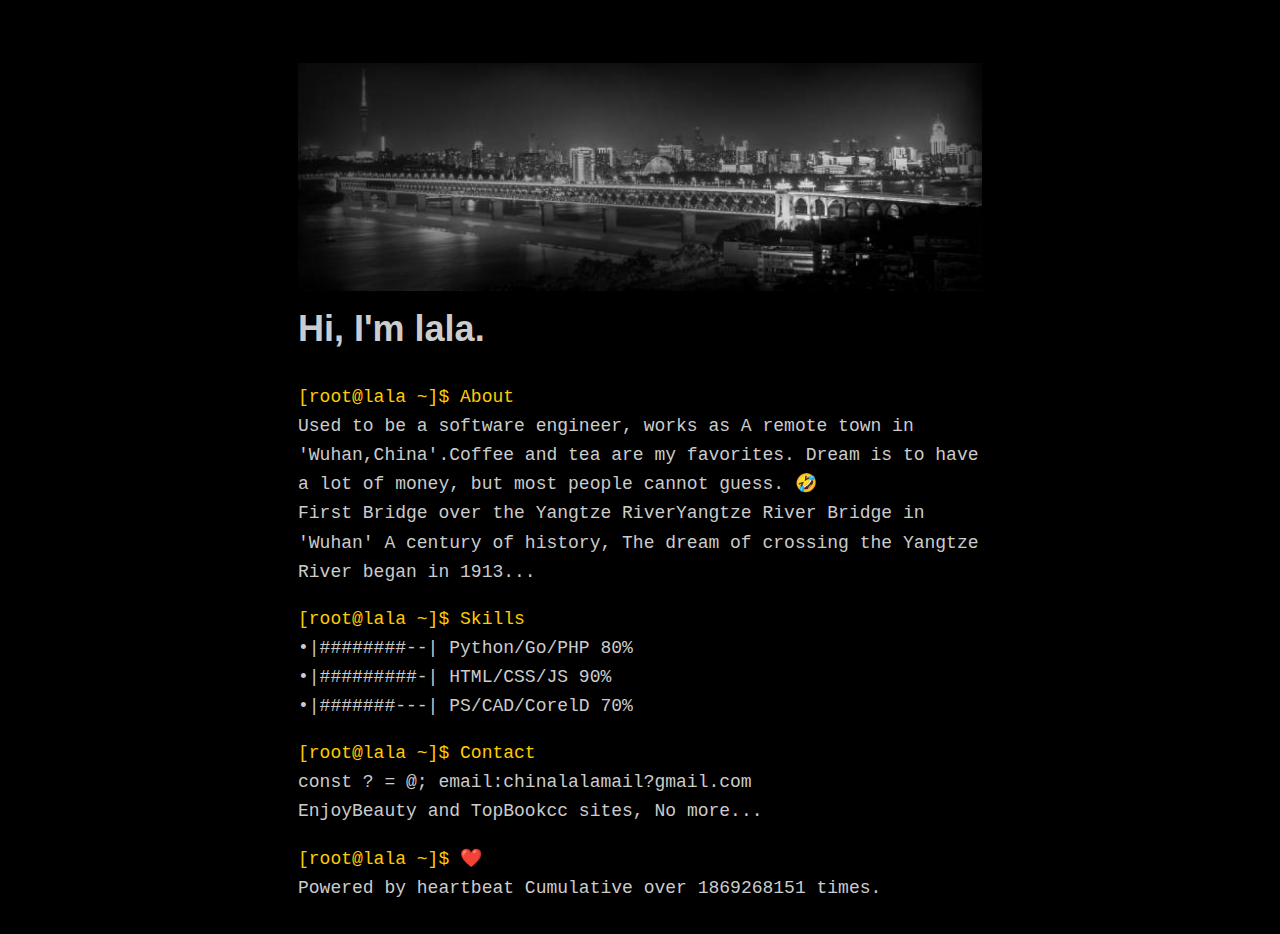
==== index.html @ 7b85c572 "2021-06-13 15:39:26.12 By lala" ====
<!doctype html>
<html class="no-js" lang="zh">

<head>
    <meta charset="utf-8">
    <title>我是辣辣</title>
    <meta name="description" content="曾经是一名软件工程师，爱好咖啡和茶，坐标武汉。">
    <meta name="viewport" content="width=device-width, initial-scale=1">
    <meta name="theme-color" content="black">
    <link rel="apple-touch-icon" sizes="180x180" href="images/apple-touch-icon.png">
    <link rel="icon" type="image/png" sizes="32x32" href="images/favicon-32x32.png">
    <link rel="icon" type="image/png" sizes="16x16" href="images/favicon-16x16.png">
    <link rel="manifest" href="site.webmanifest">
    <style>
    html {
        font-size: 62.5%;
        font-family: -apple-system, BlinkMacSystemFont, "Segoe UI", Roboto, "Helvetica Neue", Arial, "Noto Sans", sans-serif;
    }

    body {
        font-size: 1.8rem;
        line-height: 1.618;
        max-width: 38em;
        margin: auto;
        color: #ccc;
        background-color: #000;
        padding: 13px;
    }

    @media (max-width: 684px) {
        body {
            font-size: 1.53rem;
        }
    }

    @media (max-width: 382px) {
        body {
            font-size: 1.35rem;
        }
    }

    h1 {
        line-height: 1.618;
        font-weight: 700;
        margin: 0 0 2.5rem 0;
    }

    hr {
        border-color: #ccc;
    }

    a {
        text-decoration: none;
        color: #ccc;
    }

    a:hover {
        color: #ccc;
        border-bottom: 2px solid #fc0;
    }

    a:visited {
        color: #ccc;
    }

    .imglogo {
        height: auto;
        max-width: 100%;
        margin-top: 5rem;
        -webkit-filter: blur(5px);
        filter: blur(5px);
        transition: all 0.7s;
    }

    .complete {
        -webkit-filter: blur(0);
        filter: blur(0);
    }

    .codefont {
        font-family: monaco, "Consolas", "Lucida Console", monospace;
    }

    .cmdline {
        color: #fc0;
    }

    .cursor {
        animation: cursor 1s infinite;
    }

    @keyframes cursor {
        0% {
            opacity: 0;
        }

        50% {
            opacity: 1;
        }

        100% {
            opacity: 0;
        }
    }
    </style>
</head>

<body>
    <section id="main">
        <header>
            <img class="imglogo" src="images/The-first-bridge-s.jpg" alt="logo - lalayes.com" />
            <h1>Hi, I'm lala.</h1>
        </header>
        <div class="codefont">
            <p><span class="cmdline">[root@lala ~]$ About</span><br />Used to be a software engineer, works as A remote town in 'Wuhan,China'.Coffee and tea are my favorites. Dream is to have a lot of money, but most people cannot guess. 🤣<br />First Bridge over the Yangtze RiverYangtze River Bridge in 'Wuhan' A century of history, The dream of crossing the Yangtze River began in 1913...</p>
            <p><span class="cmdline">[root@lala ~]$ Skills</span><br />&bull;|########--| Python/Go/PHP 80%<br />&bull;|#########-| HTML/CSS/JS 90%<br />&bull;|#######---| PS/CAD/CorelD 70%</p>
            <p><span class="cmdline">[root@lala ~]$ Contact</span><br />const ? = @; email:chinalalamail?gmail.com<br /><a href="https://pinmei123.com/" target="external" rel="nofollow noopener noreferrer">EnjoyBeauty</a> and <a href="https://bookcc.top/" target="external" rel="nofollow noopener noreferrer">TopBookcc</a> sites, No more...</p>
            <p><span class="cmdline">[root@lala ~]$ </span><span class="cursor">❤️</span><br />Powered by heartbeat Cumulative over <script>
                document.write(Math.round((new Date().getTime() - new Date('1981/01/01 00:00:00').getTime()) / 1000 * 1.3));
                </script> times.</p>
        </div>
        <footer id="footer">
        </footer>
    </section>
    <script>
    var ele = document.querySelector('.imglogo');
    var imgUrl = 'images/The-first-bridge-b.jpg';
    var imgObject = new Image();
    imgObject.src = imgUrl;
    imgObject.onload = function() {
        ele.src = imgUrl;
        ele.setAttribute('class', 'imglogo complete');
    }
    </script>
</body>

</html>
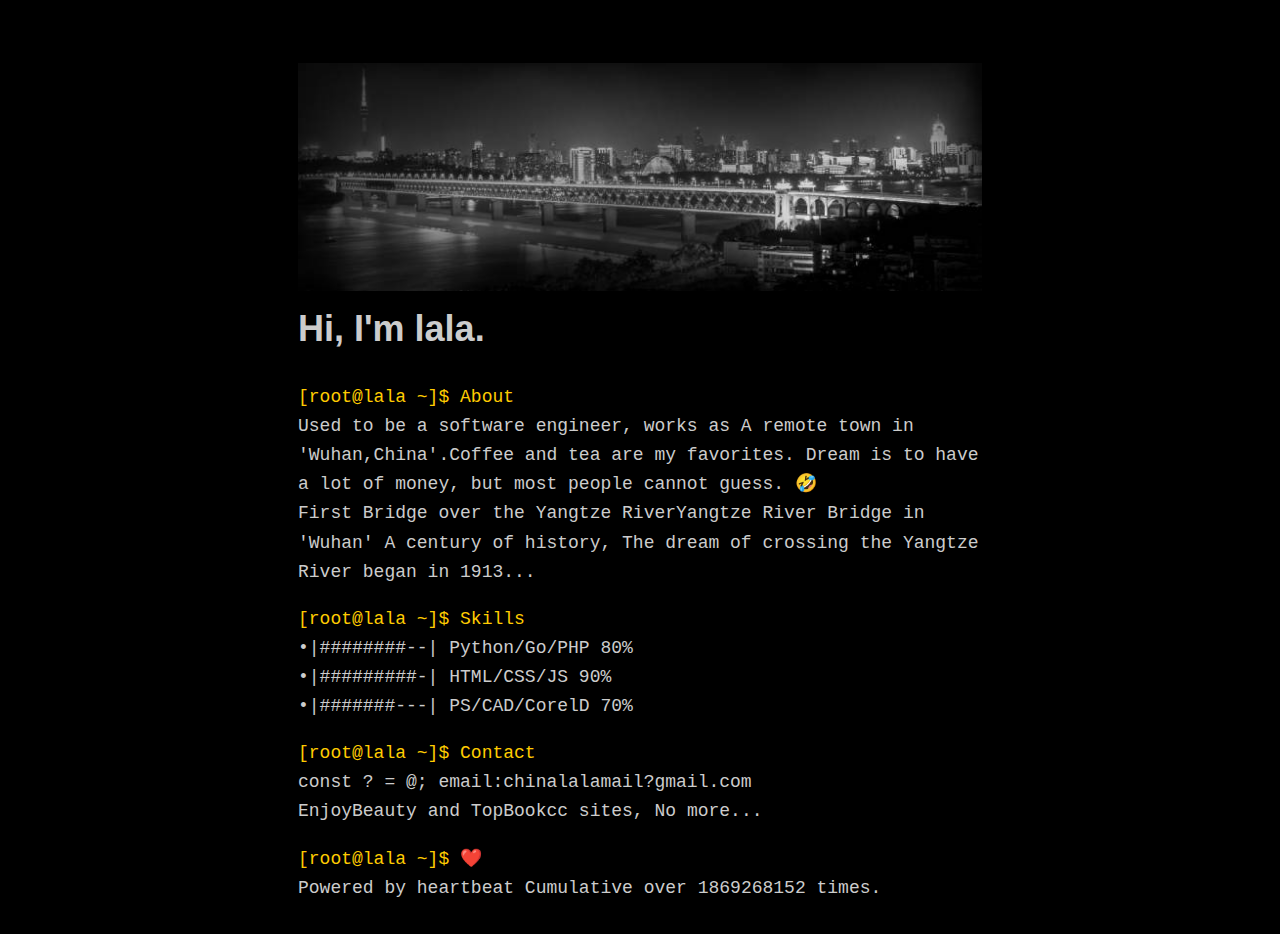
==== commit d092ec2e: "2021-06-13 15:42:41.56 By lala" ====
--- a/index.html
+++ b/index.html
@@ -108,7 +108,7 @@
 <body>
     <section id="main">
         <header>
-            <img class="imglogo" src="images/The-first-bridge-s.jpg" alt="logo - lalayes.com" />
+            <img class="imglogo" src="[data-uri]" alt="logo - lalayes.com" />
             <h1>Hi, I'm lala.</h1>
         </header>
         <div class="codefont">
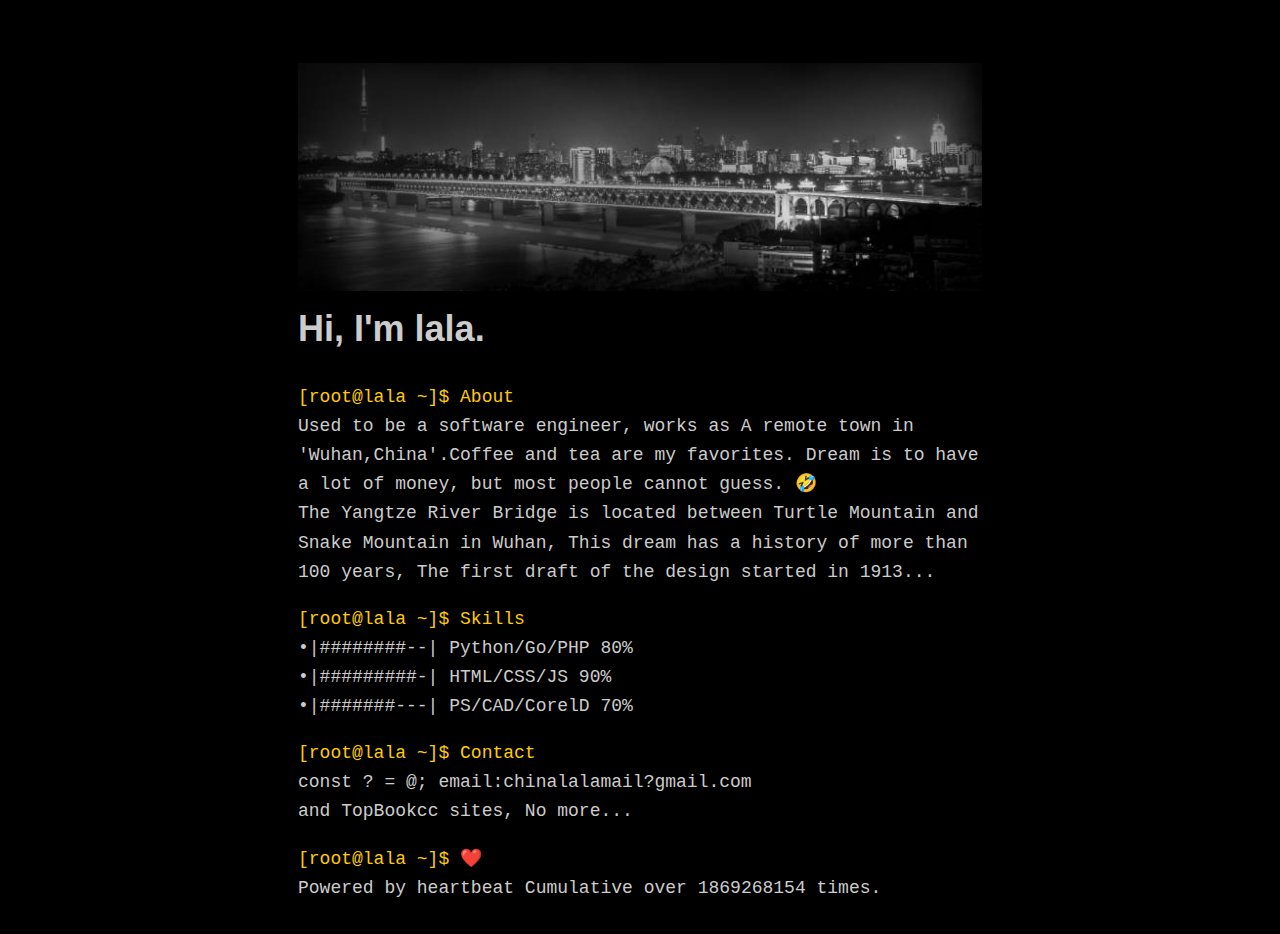
==== commit d9dd2dcf: "2023-12-25 17:23:32.73 By lala" ====
--- a/index.html
+++ b/index.html
@@ -112,9 +112,9 @@
             <h1>Hi, I'm lala.</h1>
         </header>
         <div class="codefont">
-            <p><span class="cmdline">[root@lala ~]$ About</span><br />Used to be a software engineer, works as A remote town in 'Wuhan,China'.Coffee and tea are my favorites. Dream is to have a lot of money, but most people cannot guess. 🤣<br />First Bridge over the Yangtze RiverYangtze River Bridge in 'Wuhan' A century of history, The dream of crossing the Yangtze River began in 1913...</p>
+            <p><span class="cmdline">[root@lala ~]$ About</span><br />Used to be a software engineer, works as A remote town in 'Wuhan,China'.Coffee and tea are my favorites. Dream is to have a lot of money, but most people cannot guess. 🤣<br />The Yangtze River Bridge is located between Turtle Mountain and Snake Mountain in Wuhan, This dream has a history of more than 100 years, The first draft of the design started in 1913...</p>
             <p><span class="cmdline">[root@lala ~]$ Skills</span><br />&bull;|########--| Python/Go/PHP 80%<br />&bull;|#########-| HTML/CSS/JS 90%<br />&bull;|#######---| PS/CAD/CorelD 70%</p>
-            <p><span class="cmdline">[root@lala ~]$ Contact</span><br />const ? = @; email:chinalalamail?gmail.com<br /><a href="https://pinmei123.com/" target="external" rel="nofollow noopener noreferrer">EnjoyBeauty</a> and <a href="https://bookcc.top/" target="external" rel="nofollow noopener noreferrer">TopBookcc</a> sites, No more...</p>
+            <p><span class="cmdline">[root@lala ~]$ Contact</span><br />const ? = @; email:chinalalamail?gmail.com<br />and <a href="https://bookcc.top/" target="external" rel="nofollow noopener noreferrer">TopBookcc</a> sites, No more...</p>
             <p><span class="cmdline">[root@lala ~]$ </span><span class="cursor">❤️</span><br />Powered by heartbeat Cumulative over <script>
                 document.write(Math.round((new Date().getTime() - new Date('1981/01/01 00:00:00').getTime()) / 1000 * 1.3));
                 </script> times.</p>
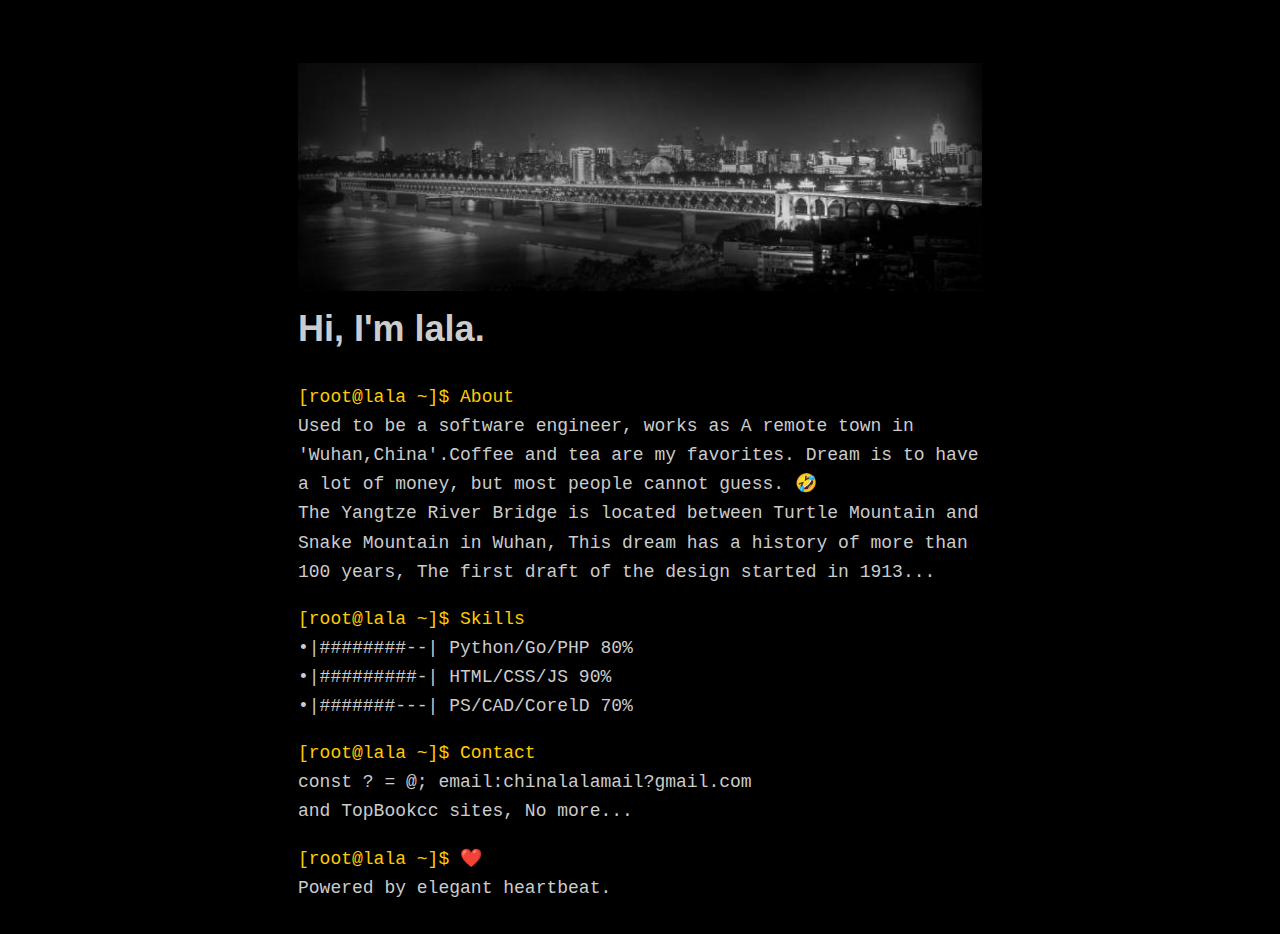
==== commit 62464d0f: "2024-01-08 11:34:36.90 By lala" ====
--- a/index.html
+++ b/index.html
@@ -115,9 +115,7 @@
             <p><span class="cmdline">[root@lala ~]$ About</span><br />Used to be a software engineer, works as A remote town in 'Wuhan,China'.Coffee and tea are my favorites. Dream is to have a lot of money, but most people cannot guess. 🤣<br />The Yangtze River Bridge is located between Turtle Mountain and Snake Mountain in Wuhan, This dream has a history of more than 100 years, The first draft of the design started in 1913...</p>
             <p><span class="cmdline">[root@lala ~]$ Skills</span><br />&bull;|########--| Python/Go/PHP 80%<br />&bull;|#########-| HTML/CSS/JS 90%<br />&bull;|#######---| PS/CAD/CorelD 70%</p>
             <p><span class="cmdline">[root@lala ~]$ Contact</span><br />const ? = @; email:chinalalamail?gmail.com<br />and <a href="https://bookcc.top/" target="external" rel="nofollow noopener noreferrer">TopBookcc</a> sites, No more...</p>
-            <p><span class="cmdline">[root@lala ~]$ </span><span class="cursor">❤️</span><br />Powered by heartbeat Cumulative over <script>
-                document.write(Math.round((new Date().getTime() - new Date('1981/01/01 00:00:00').getTime()) / 1000 * 1.3));
-                </script> times.</p>
+            <p><span class="cmdline">[root@lala ~]$ </span><span class="cursor">❤️</span><br />Powered by elegant heartbeat.</p>
         </div>
         <footer id="footer">
         </footer>
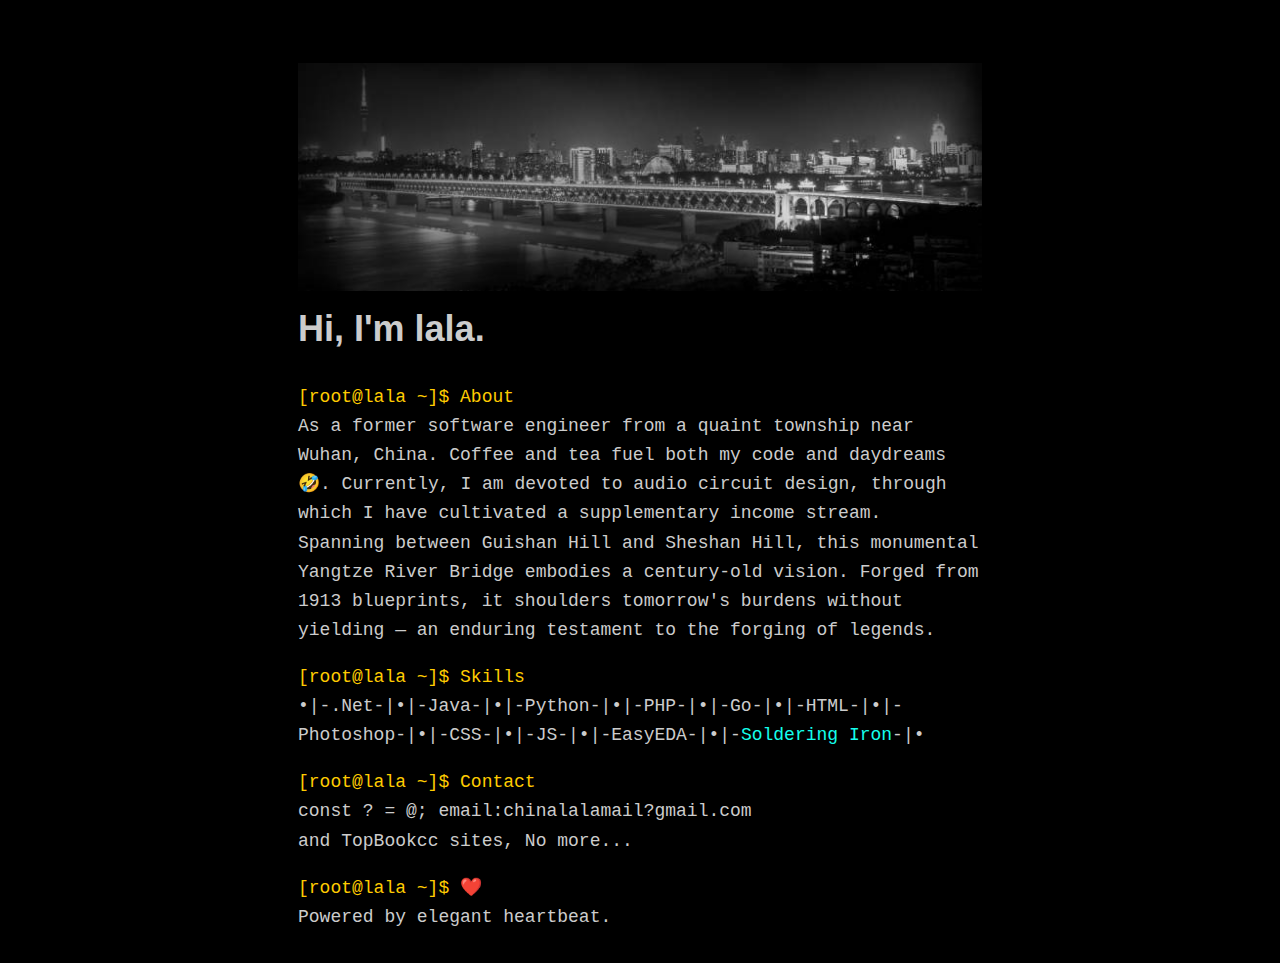
==== commit d4a624a3: "2025-03-13  8:18:48.83 By lala" ====
--- a/index.html
+++ b/index.html
@@ -85,6 +85,10 @@
         color: #fc0;
     }
 
+    .hlight {
+        color: #14ffec;
+    }
+
     .cursor {
         animation: cursor 1s infinite;
     }
@@ -112,8 +116,8 @@
             <h1>Hi, I'm lala.</h1>
         </header>
         <div class="codefont">
-            <p><span class="cmdline">[root@lala ~]$ About</span><br />Used to be a software engineer, works as A remote town in 'Wuhan,China'.Coffee and tea are my favorites. Dream is to have a lot of money, but most people cannot guess. 🤣<br />The Yangtze River Bridge is located between Turtle Mountain and Snake Mountain in Wuhan, This dream has a history of more than 100 years, The first draft of the design started in 1913...</p>
-            <p><span class="cmdline">[root@lala ~]$ Skills</span><br />&bull;|########--| Python/Go/PHP 80%<br />&bull;|#########-| HTML/CSS/JS 90%<br />&bull;|#######---| PS/CAD/CorelD 70%</p>
+            <p><span class="cmdline">[root@lala ~]$ About</span><br />As a former software engineer from a quaint township near Wuhan, China. Coffee and tea fuel both my code and daydreams 🤣. Currently, I am devoted to audio circuit design, through which I have cultivated a supplementary income stream.<br />Spanning between Guishan Hill and Sheshan Hill, this monumental Yangtze River Bridge embodies a century-old vision. Forged from 1913 blueprints, it shoulders tomorrow's burdens without yielding — an enduring testament to the forging of legends.</p>
+            <p><span class="cmdline">[root@lala ~]$ Skills</span><br />&bull;|-.Net-|&bull;|-Java-|&bull;|-Python-|&bull;|-PHP-|&bull;|-Go-|&bull;|-HTML-|&bull;|-Photoshop-|&bull;|-CSS-|&bull;|-JS-|&bull;|-EasyEDA-|&bull;|-<span class="hlight">Soldering Iron</span>-|&bull;</p>
             <p><span class="cmdline">[root@lala ~]$ Contact</span><br />const ? = @; email:chinalalamail?gmail.com<br />and <a href="https://bookcc.top/" target="external" rel="nofollow noopener noreferrer">TopBookcc</a> sites, No more...</p>
             <p><span class="cmdline">[root@lala ~]$ </span><span class="cursor">❤️</span><br />Powered by elegant heartbeat.</p>
         </div>
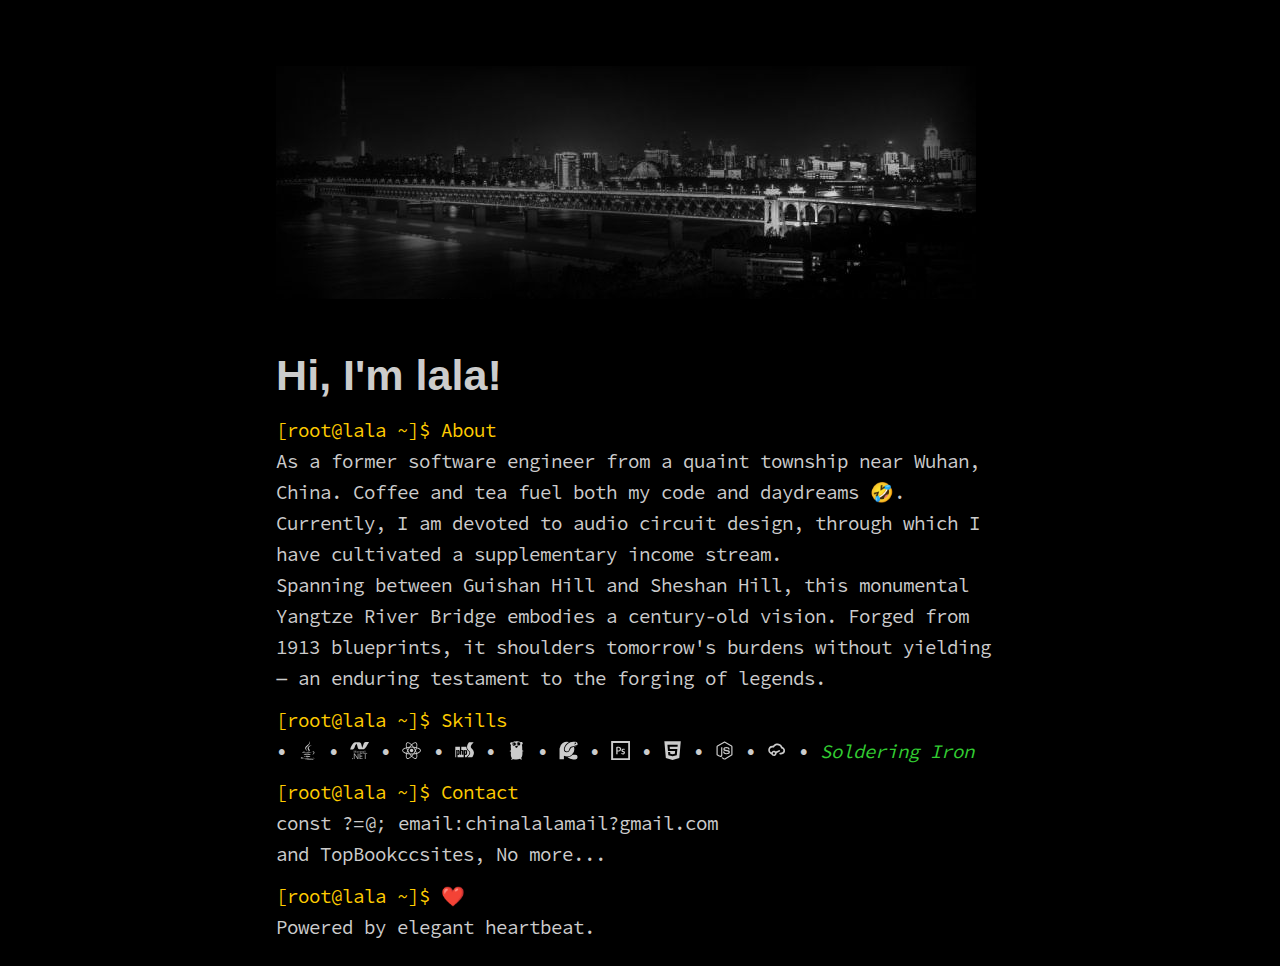
==== commit 7f7f217c: "2025-03-24 12:33:26.96 By lala" ====
--- a/index.html
+++ b/index.html
@@ -1,139 +1,89 @@
 <!doctype html>
-<html class="no-js" lang="zh">
-
+<html class="no-js" lang="en">
 <head>
     <meta charset="utf-8">
-    <title>我是辣辣</title>
-    <meta name="description" content="曾经是一名软件工程师，爱好咖啡和茶，坐标武汉。">
     <meta name="viewport" content="width=device-width, initial-scale=1">
     <meta name="theme-color" content="black">
+    <meta name="description" content="曾经是一名软件工程师，爱好咖啡和茶，坐标武汉。">
+    <title>我是辣辣</title>
     <link rel="apple-touch-icon" sizes="180x180" href="images/apple-touch-icon.png">
     <link rel="icon" type="image/png" sizes="32x32" href="images/favicon-32x32.png">
     <link rel="icon" type="image/png" sizes="16x16" href="images/favicon-16x16.png">
     <link rel="manifest" href="site.webmanifest">
-    <style>
-    html {
-        font-size: 62.5%;
-        font-family: -apple-system, BlinkMacSystemFont, "Segoe UI", Roboto, "Helvetica Neue", Arial, "Noto Sans", sans-serif;
-    }
-
-    body {
-        font-size: 1.8rem;
-        line-height: 1.618;
-        max-width: 38em;
-        margin: auto;
-        color: #ccc;
-        background-color: #000;
-        padding: 13px;
-    }
-
-    @media (max-width: 684px) {
-        body {
-            font-size: 1.53rem;
+    <link rel="stylesheet" href="css/main.css">
+</head>
+<body>
+    <main id="main"><img class="imglogo"
+            src="[data-uri]"
+            alt="logo - lalayes.com" />
+        <h1>Hi, I'm lala!</h1>
+        <section class="codefont"><mark>[root@lala ~]$ About</mark>
+            <p>As a former software engineer from a quaint township near Wuhan, China. Coffee and tea fuel both my code and daydreams 🤣. Currently, I am devoted to audio circuit design, through which I have cultivated a supplementary income stream.<br />Spanning between Guishan Hill and Sheshan
+                Hill, this monumental Yangtze River Bridge embodies a century-old vision. Forged from 1913 blueprints, it shoulders tomorrow's burdens without yielding — an enduring testament to the forging of legends.</p>
+        </section>
+        <section class="codefont"><mark>[root@lala ~]$ Skills</mark>
+            <p>&bull; <i class="svg-icon svg-baseline"><svg viewBox="0 0 128 128">
+                        <path
+                            d="M47.617 98.12c-19.192 5.362 11.677 16.439 36.115 5.969-4.003-1.556-6.874-3.351-6.874-3.351-10.897 2.06-15.952 2.222-25.844 1.092-8.164-.935-3.397-3.71-3.397-3.71zM80.806 87.66c-14.444 2.779-22.787 2.69-33.354 1.6-8.171-.845-2.822-4.805-2.822-4.805-21.137 7.016 11.767 14.977 41.309 6.336-3.14-1.106-5.133-3.131-5.133-3.131zM92.125 27.085c.001 0-42.731 10.669-22.323 34.187 6.024 6.935-1.58 13.17-1.58 13.17s15.289-7.891 8.269-17.777c-6.559-9.215-11.587-13.793 15.634-29.58zM102.123 108.229s3.529 2.91-3.888 5.159c-14.102 4.272-58.706 5.56-71.095.171-4.45-1.938 3.899-4.625 6.526-5.192 2.739-.593 4.303-.485 4.303-.485-4.952-3.487-32.013 6.85-13.742 9.815 49.821 8.076 90.817-3.637 77.896-9.468zM85 77.896c2.395-1.634 5.703-3.053 5.703-3.053s-9.424 1.685-18.813 2.474c-11.494.964-23.823 1.154-30.012.326-14.652-1.959 8.033-7.348 8.033-7.348s-8.812-.596-19.644 4.644c-12.812 6.195 31.691 9.019 54.733 2.957zM90.609 93.041c-.108.29-.468.616-.468.616 31.273-8.221 19.775-28.979 4.822-23.725-1.312.464-2 1.543-2 1.543s.829-.334 2.678-.72c7.559-1.575 18.389 10.119-5.032 22.286zM64.181 70.069c-4.614-10.429-20.26-19.553.007-35.559 25.271-19.947 12.304-32.923 12.304-32.923 5.23 20.608-18.451 26.833-26.999 39.667-5.821 8.745 2.857 18.142 14.688 28.815zM91.455 121.817c-19.187 3.612-42.854 3.191-56.887.874 0 0 2.874 2.38 17.646 3.331 22.476 1.437 57-.8 57.816-11.436.001 0-1.57 4.032-18.575 7.231z" />
+                    </svg></i> &bull; <i class="svg-icon svg-baseline"><svg viewBox="0 0 128 128">
+                        <path
+                            d="M40.335 78.188H38.65v-9.65c0-.762.05-1.69.14-2.785h-.038c-.158.64-.303 1.104-.43 1.391L33.42 78.188h-.821l-4.911-10.964c-.138-.306-.283-.799-.43-1.471h-.036c.052.576.081 1.509.081 2.804v9.631h-1.626V63.817h2.225l4.409 10.021c.332.754.547 1.328.651 1.72h.069a32.45 32.45 0 0 1 .688-1.762l4.505-9.979h2.11v14.371h.001zm5.188 0h-1.639V67.925h1.639v10.263zm.283-13.942c0 .303-.106.555-.317.763a1.04 1.04 0 0 1-.764.312 1.06 1.06 0 0 1-.757-.301 1.025 1.025 0 0 1-.313-.774c0-.296.104-.549.313-.754s.464-.305.757-.305c.3 0 .557.099.764.305.211.205.317.458.317.754M55.764 77.713c-.786.483-1.726.722-2.812.722-1.472 0-2.655-.488-3.561-1.464-.879-.947-1.321-2.169-1.321-3.667 0-1.681.48-3.042 1.45-4.077.964-1.036 2.261-1.553 3.892-1.553.892 0 1.683.174 2.375.521v1.687c-.766-.538-1.576-.805-2.445-.805-1.045 0-1.896.365-2.555 1.093-.687.745-1.034 1.742-1.034 2.985 0 1.194.317 2.14.948 2.837.633.694 1.476 1.042 2.538 1.042.897 0 1.738-.295 2.524-.882v1.561h.001zm7.84-8.123c-.289-.223-.706-.331-1.255-.331-.668 0-1.229.298-1.683.901-.516.673-.771 1.604-.771 2.795v5.232h-1.644V67.925h1.644v2.116h.039c.241-.749.614-1.325 1.112-1.733a2.456 2.456 0 0 1 1.572-.561c.438 0 .762.047.984.14l.002 1.703zm9.154 3.485c0-1.313-.296-2.317-.89-3.006-.575-.662-1.38-.992-2.416-.992-1.021 0-1.841.334-2.453 1.003-.647.715-.971 1.725-.971 3.035 0 1.228.308 2.192.93 2.879.618.692 1.45 1.039 2.494 1.039 1.08 0 1.907-.352 2.474-1.051.555-.684.832-1.652.832-2.907m1.685-.057c0 1.635-.462 2.949-1.382 3.934-.924.989-2.167 1.483-3.73 1.483-1.54 0-2.767-.494-3.665-1.483-.881-.953-1.323-2.211-1.323-3.776 0-1.786.5-3.162 1.503-4.139.929-.906 2.17-1.363 3.726-1.363 1.53 0 2.726.477 3.587 1.422.853.95 1.284 2.258 1.284 3.922m8.146 2.424c0 .84-.313 1.536-.942 2.091-.687.601-1.63.901-2.816.901-.971 0-1.822-.203-2.545-.618V76.05c.804.654 1.692.983 2.667.983 1.301 0 1.952-.479 1.952-1.434a1.27 1.27 0 0 0-.431-.991c-.289-.262-.851-.576-1.685-.943-.859-.376-1.472-.762-1.833-1.163-.434-.476-.652-1.093-.652-1.854 0-.852.341-1.561 1.014-2.125.675-.567 1.542-.85 2.606-.85.815 0 1.546.159 2.194.481v1.654c-.677-.488-1.451-.732-2.329-.732-.544 0-.981.136-1.307.399-.329.27-.494.614-.494 1.034 0 .455.138.808.412 1.061.244.233.761.519 1.541.852.876.367 1.509.748 1.895 1.137.5.494.753 1.121.753 1.883m10.04-2.367c0-1.313-.297-2.317-.892-3.006-.575-.662-1.381-.992-2.415-.992-1.021 0-1.841.334-2.456 1.003-.646.715-.969 1.725-.969 3.035 0 1.228.309 2.192.924 2.879.626.692 1.459 1.039 2.501 1.039 1.082 0 1.906-.352 2.474-1.051.555-.684.833-1.652.833-2.907m1.688-.057c0 1.635-.466 2.949-1.388 3.934-.92.989-2.163 1.483-3.727 1.483-1.542 0-2.768-.494-3.667-1.483-.881-.953-1.323-2.211-1.323-3.776 0-1.786.504-3.162 1.502-4.139.928-.906 2.171-1.363 3.728-1.363 1.531 0 2.725.477 3.584 1.422.855.95 1.291 2.258 1.291 3.922M101.555 64.438a2.2 2.2 0 0 0-1.091-.27c-1.15 0-1.721.724-1.721 2.175v1.582h2.405v1.392h-2.405v8.871h-1.645v-8.871h-1.745v-1.392h1.745v-1.664c0-1.129.346-2.016 1.05-2.654.603-.555 1.34-.831 2.217-.831.508 0 .902.061 1.189.178v1.484zm6.484 13.647c-.388.222-.904.333-1.543.333-1.791 0-2.687-1.01-2.687-3.029v-6.07h-1.761v-1.394h1.761v-2.504l1.646-.533v3.037h2.583v1.394h-2.583v5.791c0 .688.112 1.18.348 1.465.237.295.625.439 1.173.439.409 0 .763-.109 1.063-.331v1.402zm-88.802 40.157c0 .805-.286 1.5-.867 2.087a2.845 2.845 0 0 1-2.102.88 2.736 2.736 0 0 1-2.05-.88 2.915 2.915 0 0 1-.841-2.087c0-.827.279-1.525.841-2.103a2.742 2.742 0 0 1 2.05-.867c.823 0 1.524.292 2.102.878.581.588.867 1.286.867 2.092M56.018 120.606H50.66L31.212 90.572a13.803 13.803 0 0 1-1.179-2.365h-.16c.139.804.209 2.531.209 5.175v27.224h-4.416v-37.68h5.732l18.865 29.56c.751 1.173 1.265 2.013 1.525 2.519h.104c-.175-1.083-.266-2.932-.266-5.54V82.926h4.39v37.68h.002zm28.314 0H64.361v-37.68h19.104v3.993h-14.69v12.534h13.612v3.995H68.774v13.164h15.558v3.994zm30.291-33.687h-10.854v33.688h-4.415V86.919H88.479v-3.995h26.144v3.995z" />
+                        <path
+                            d="M82.108 46.33c.479-1.232 1.022-2.445 1.427-3.701 2.288-7.097 4.554-14.2 6.805-21.309.865-2.731 1.813-5.42 3.515-7.767 2.692-3.709 6.442-5.652 10.88-6.331a37.456 37.456 0 0 1 5.28-.406c5.267-.05 10.536-.015 15.804-.01.28 0 .56.029.957.052-.129.304-.199.525-.311.724-1.955 3.494-3.872 7.009-5.885 10.468-3.505 6.022-7.016 12.042-10.631 17.998-2.319 3.819-4.834 7.52-7.687 10.974-2.105 2.548-4.321 4.984-7.146 6.77-1.925 1.217-3.981 1.929-6.315 1.917-8.278-.045-16.556-.012-24.834-.024-2.461-.004-4.568-.941-6.356-2.603-2.563-2.381-4.093-5.412-5.345-8.608-2.284-5.835-3.563-11.951-5.031-18.014-.688-2.838-1.47-5.654-2.215-8.478-.048-.183-.142-.354-.25-.617l-.577.542c-3.228 3.207-6.071 6.741-8.615 10.498-.693 1.024-.926 2.374-1.313 3.591-1.424 4.47-2.722 8.983-4.264 13.411-1.477 4.242-4.125 7.616-8.264 9.61a18.565 18.565 0 0 1-7.689 1.855c-3.98.088-7.962.098-11.943.134-.952.009-.996-.069-.748-.99 1.707-6.338 3.87-12.514 6.58-18.492 2.794-6.167 6.085-12.048 10.231-17.419 2.823-3.657 5.941-7.031 9.843-9.582 1.979-1.293 4.083-2.315 6.477-2.584.394-.045.793-.073 1.189-.073 8.478-.004 16.956.082 25.433-.039 4.547-.065 7.839 1.855 10.304 5.515 1.533 2.276 2.63 4.761 3.553 7.328 1.861 5.178 3.018 10.547 4.325 15.878.748 3.051 1.581 6.081 2.379 9.12.06.228.157.446.238.668l.199-.006z"
+                            clip-rule="evenodd" />
+                    </svg></i> &bull; <i class="svg-icon svg-baseline"><svg viewBox="0 0 128 128">
+                        <g>
+                            <circle cx="64" cy="64" r="11.4" />
+                            <path
+                                d="M107.3 45.2c-2.2-.8-4.5-1.6-6.9-2.3.6-2.4 1.1-4.8 1.5-7.1 2.1-13.2-.2-22.5-6.6-26.1-1.9-1.1-4-1.6-6.4-1.6-7 0-15.9 5.2-24.9 13.9-9-8.7-17.9-13.9-24.9-13.9-2.4 0-4.5.5-6.4 1.6-6.4 3.7-8.7 13-6.6 26.1.4 2.3.9 4.7 1.5 7.1-2.4.7-4.7 1.4-6.9 2.3-12.5 4.8-19.3 11.4-19.3 18.8s6.9 14 19.3 18.8c2.2.8 4.5 1.6 6.9 2.3-.6 2.4-1.1 4.8-1.5 7.1-2.1 13.2.2 22.5 6.6 26.1 1.9 1.1 4 1.6 6.4 1.6 7.1 0 16-5.2 24.9-13.9 9 8.7 17.9 13.9 24.9 13.9 2.4 0 4.5-.5 6.4-1.6 6.4-3.7 8.7-13 6.6-26.1-.4-2.3-.9-4.7-1.5-7.1 2.4-.7 4.7-1.4 6.9-2.3 12.5-4.8 19.3-11.4 19.3-18.8s-6.8-14-19.3-18.8zm-14.8-30.5c4.1 2.4 5.5 9.8 3.8 20.3-.3 2.1-.8 4.3-1.4 6.6-5.2-1.2-10.7-2-16.5-2.5-3.4-4.8-6.9-9.1-10.4-13 7.4-7.3 14.9-12.3 21-12.3 1.3 0 2.5.3 3.5.9zm-11.2 59.3c-1.8 3.2-3.9 6.4-6.1 9.6-3.7.3-7.4.4-11.2.4-3.9 0-7.6-.1-11.2-.4-2.2-3.2-4.2-6.4-6-9.6-1.9-3.3-3.7-6.7-5.3-10 1.6-3.3 3.4-6.7 5.3-10 1.8-3.2 3.9-6.4 6.1-9.6 3.7-.3 7.4-.4 11.2-.4 3.9 0 7.6.1 11.2.4 2.2 3.2 4.2 6.4 6 9.6 1.9 3.3 3.7 6.7 5.3 10-1.7 3.3-3.4 6.6-5.3 10zm8.3-3.3c1.5 3.5 2.7 6.9 3.8 10.3-3.4.8-7 1.4-10.8 1.9 1.2-1.9 2.5-3.9 3.6-6 1.2-2.1 2.3-4.2 3.4-6.2zm-25.6 27.1c-2.4-2.6-4.7-5.4-6.9-8.3 2.3.1 4.6.2 6.9.2 2.3 0 4.6-.1 6.9-.2-2.2 2.9-4.5 5.7-6.9 8.3zm-18.6-15c-3.8-.5-7.4-1.1-10.8-1.9 1.1-3.3 2.3-6.8 3.8-10.3 1.1 2 2.2 4.1 3.4 6.1 1.2 2.2 2.4 4.1 3.6 6.1zm-7-25.5c-1.5-3.5-2.7-6.9-3.8-10.3 3.4-.8 7-1.4 10.8-1.9-1.2 1.9-2.5 3.9-3.6 6-1.2 2.1-2.3 4.2-3.4 6.2zm25.6-27.1c2.4 2.6 4.7 5.4 6.9 8.3-2.3-.1-4.6-.2-6.9-.2-2.3 0-4.6.1-6.9.2 2.2-2.9 4.5-5.7 6.9-8.3zm22.2 21l-3.6-6c3.8.5 7.4 1.1 10.8 1.9-1.1 3.3-2.3 6.8-3.8 10.3-1.1-2.1-2.2-4.2-3.4-6.2zm-54.5-16.2c-1.7-10.5-.3-17.9 3.8-20.3 1-.6 2.2-.9 3.5-.9 6 0 13.5 4.9 21 12.3-3.5 3.8-7 8.2-10.4 13-5.8.5-11.3 1.4-16.5 2.5-.6-2.3-1-4.5-1.4-6.6zm-24.7 29c0-4.7 5.7-9.7 15.7-13.4 2-.8 4.2-1.5 6.4-2.1 1.6 5 3.6 10.3 6 15.6-2.4 5.3-4.5 10.5-6 15.5-13.8-4-22.1-10-22.1-15.6zm28.5 49.3c-4.1-2.4-5.5-9.8-3.8-20.3.3-2.1.8-4.3 1.4-6.6 5.2 1.2 10.7 2 16.5 2.5 3.4 4.8 6.9 9.1 10.4 13-7.4 7.3-14.9 12.3-21 12.3-1.3 0-2.5-.3-3.5-.9zm60.8-20.3c1.7 10.5.3 17.9-3.8 20.3-1 .6-2.2.9-3.5.9-6 0-13.5-4.9-21-12.3 3.5-3.8 7-8.2 10.4-13 5.8-.5 11.3-1.4 16.5-2.5.6 2.3 1 4.5 1.4 6.6zm9-15.6c-2 .8-4.2 1.5-6.4 2.1-1.6-5-3.6-10.3-6-15.6 2.4-5.3 4.5-10.5 6-15.5 13.8 4 22.1 10 22.1 15.6 0 4.7-5.8 9.7-15.7 13.4z" />
+                        </g>
+                    </svg></i> &bull; <i class="svg-icon svg-baseline"><svg viewBox="0 0 128 128">
+                        <g>
+                            <path d="M72 82.433v-11.27c0-2.497-.76-3.83-2.497-3.83-1.747 0-2.503 1.333-2.503 3.83v11.27c0 2.5.756 3.662 2.503 3.662 1.738 0 2.497-1.162 2.497-3.662z" />
+                            <path
+                                d="M84.148 99.97c1.053-1.217 1.933-2.163 2.776-3.075 1.68-1.808 3.132-3.37 5.778-6.98 2.6-3.54 4.283-6.2 4.012-10.778-.138-2.35-.234-3.967-1.765-5.86-.924-1.138-2.633-2.792-4.452-4.536-1.964-1.895-3.67-3.697-5.982-6.1-2.32-2.412-5.312-8.552-5.312-8.552-1.042-2.38-3.15-7.743-3.15-12.116l-.1-2.814c0-.122.01-.158.016-.158H42v24.09c2-2.203 4.437-2.956 6.763-2.956 3.778 0 7.237 2.204 7.237 7.083V92h-9V70.237c0-1.976-.926-2.903-2.44-2.903-1.693 0-2.56 1.1-2.56 2.903V92h-9V39H2v70h6V61h8v3.712c2-3.132 4.684-4.578 7.24-4.578 4.536 0 7.76 3.48 7.76 9.81V84.23c0 5.35-3.57 8.89-7.697 8.89-2.38 0-4.303-1.097-6.303-3.658V109h41V61h8v3.712c2-3.132 4.686-4.578 7.238-4.578 4.536 0 7.762 3.48 7.762 9.81V84.23c0 5.35-3.572 8.89-7.7 8.89-2.378 0-4.3-1.097-6.3-3.658V109h9.252l2.712-2.917c1.212-1.52 2.643-3.18 4.337-5.13l.848-.982z" />
+                            <path
+                                d="M22 82.433v-11.27c0-2.497-.756-3.83-2.495-3.83-1.744 0-2.505 1.333-2.505 3.83v11.27c0 2.5.76 3.662 2.505 3.662 1.74 0 2.495-1.162 2.495-3.662zM126.285 76.034c0-4.64-3.318-11.588-3.318-11.588-.52-1.21-2.276-3.446-3.406-5.446h.025c-.362 0-.612-.685-.612-.685-3.307-3.797-8.333-7.98-10.54-10.707-2.59-3.196-2.663-6.16-2.8-8.496-.376-6.302 2.174-10.088 4.902-13.81 4.126-5.618 5.613-6.66 8.785-10.332 2.03-2.348 3.7-4.24 5.073-5.97H93.63c-1.83 2.338-5.547 6.842-7.67 10.838-2.8 5.29-5.11 9.258-5.335 18.994l.098 3.14c0 4.64 3.326 11.58 3.326 11.58.518 1.212 2.273 3.448 3.395 5.448h-.026c.37 0 .613.685.613.685 3.315 3.797 8.332 7.98 10.547 10.707 2.59 3.2 2.656 6.164 2.792 8.493.38 6.3-2.175 10.088-4.903 13.81-4.122 5.624-5.61 6.662-8.783 10.34-2.026 2.344-3.69 4.237-5.065 5.965H114.4c1.867-2.4 4.515-6.817 6.65-10.837 2.802-5.288 5.113-9.26 5.336-18.99l-.1-3.14z" />
+                        </g>
+                    </svg></i> &bull; <i class="svg-icon svg-baseline"><svg viewBox="0 0 128 128">
+                        <g>
+                            <path
+                                d="M108.2 64.8c-.1-.1-.2-.2-.4-.2l-.1-.1c-.1-.1-.2-.1-.2-.2l-.1-.1c-.1 0-.2-.1-.2-.1l-.2-.1c-.1 0-.2-.1-.2-.1l-.2-.1c-.1 0-.2-.1-.2-.1-.1 0-.1 0-.2-.1l-.3-.1c-.1 0-.1 0-.2-.1l-.3-.1h-.1l-.4-.1h-.2c-.1 0-.2 0-.3-.1h-2.3c-.6-13.3.6-26.8-2.8-39.6 12.9-4.6 2.8-22.3-8.4-14.4-7.4-6.4-17.6-7.8-28.3-7.8-10.5.7-20.4 2.9-27.4 8.4-2.8-1.4-5.5-1.8-7.9-1.1v.1c-.1 0-.3.1-.4.2-.1 0-.3.1-.4.2h-.1c-.1 0-.2.1-.4.2h-.1l-.3.2h-.1l-.3.2h-.1l-.3.2s-.1 0-.1.1l-.3.2s-.1 0-.1.1l-.3.2s-.1 0-.1.1l-.3.2-.1.1c-.1.1-.2.1-.2.2l-.1.1-.2.2-.1.1c-.1.1-.1.2-.2.2l-.1.1c-.1.1-.1.2-.2.2l-.1.1c-.1.1-.1.2-.2.2l-.1.1c-.1.1-.1.2-.2.2l-.1.1c-.1.1-.1.2-.2.2l-.1.1-.1.3s0 .1-.1.1l-.1.3s0 .1-.1.1l-.1.3s0 .1-.1.1l-.1.3s0 .1-.1.1c.4.3.4.4.4.4v.1l-.1.3v.1c0 .1 0 .2-.1.3v3.1c0 .1 0 .2.1.3v.1l.1.3v.1l.1.3s0 .1.1.1l.1.3s0 .1.1.1l.1.3s0 .1.1.1l.2.3s0 .1.1.1l.2.3s0 .1.1.1l.2.3.1.1.3.3.3.3h.1c1 .9 2 1.6 4 2.2v-.2c-4.2 12.6-.7 25.3-.5 38.3-.6 0-.7.4-1.7.5h-.5c-.1 0-.3 0-.5.1-.1 0-.3 0-.4.1l-.4.1h-.1l-.4.1h-.1l-.3.1h-.1l-.3.1s-.1 0-.1.1l-.3.1-.2.1c-.1 0-.2.1-.2.1l-.2.1-.2.1c-.1 0-.2.1-.2.1l-.2.1-.4.3c-.1.1-.2.2-.3.2l-.4.4-.1.1c-.1.2-.3.4-.4.5l-.2.3-.3.6-.1.3v.3c0 .5.2.9.9 1.2.2 3.7 3.9 2 5.6.8l.1-.1c.2-.2.5-.3.6-.3h.1l.2-.1c.1 0 .1 0 .2-.1.2-.1.4-.1.5-.2.1 0 .1-.1.1-.2l.1-.1c.1-.2.2-.6.2-1.2l.1-1.3v1.8c-.5 13.1-4 30.7 3.3 42.5 1.3 2.1 2.9 3.9 4.7 5.4h-.5c-.2.2-.5.4-.8.6l-.9.6-.3.2-.6.4-.9.7-1.1 1c-.2.2-.3.4-.4.5l-.4.6-.2.3c-.1.2-.2.4-.2.6l-.1.3c-.2.8 0 1.7.6 2.7l.4.4h.2c.1 0 .2 0 .4.1.2.4 1.2 2.5 3.9.9 2.8-1.5 4.7-4.6 8.1-5.1l-.5-.6c5.9 2.8 12.8 4 19 4.2 8.7.3 18.6-.9 26.5-5.2 2.2.7 3.9 3.9 5.8 5.4l.1.1.1.1.1.1.1.1s.1 0 .1.1c0 0 .1 0 .1.1 0 0 .1 0 .1.1h2.1000000000000005s.1 0 .1-.1h.1s.1 0 .1-.1h.1s.1 0 .1-.1c0 0 .1 0 .1-.1l.1-.1s.1 0 .1-.1l.1-.1h.1l.2-.2.2-.1h.1l.1-.1h.1l.1-.1.1-.1.1-.1.1-.1.1-.1.1-.1.1-.1v-.1s0-.1.1-.1v-.1s0-.1.1-.1v-.1s0-.1.1-.1v-1.4000000000000001s-.3 0-.3-.1l-.3-.1v-.1l.3-.1s.2 0 .2-.1l.1-.1v-2.1000000000000005s0-.1-.1-.1v-.1s0-.1-.1-.1v-.1s0-.1-.1-.1c0 0 0-.1-.1-.1 0 0 0-.1-.1-.1 0 0 0-.1-.1-.1 0 0 0-.1-.1-.1 0 0 0-.1-.1-.1 0 0 0-.1-.1-.1 0 0 0-.1-.1-.1 0 0 0-.1-.1-.1 0 0 0-.1-.1-.1 0 0 0-.1-.1-.1 0 0 0-.1-.1-.1 0 0 0-.1-.1-.1 0 0 0-.1-.1-.1l-.1-.1-.1-.1-.1-.1-.1-.1-.1-.1-.1-.1-.1-.1-.1-.1-.1-.1-.1-.1-.1-.1-.1-.1v-.1l-.1-.1-.1-.1-.1-.1-.1-.1-.1-.1-.1-.1-.1-.1-.1-.1-.1-.1-.1-.1-.1-.1-.1-.1-.1-.1-.1-.1-.1-.1-.1-.1-.1-.1-.1-.1-.1-.1c2-1.9 3.8-4.2 5.1-6.9 5.9-11.8 4.9-26.2 4.1-39.2h.1c.1 0 .2.1.2.1h.30000000000000004s.1 0 .1.1h.1s.1 0 .1.1l.2.1c1.7 1.2 5.4 2.9 5.6-.8 1.6.6-.3-1.8-1.3-2.5zm-72.2-41.8c-3.2-16 22.4-19 23.3-3.4.8 13-20 16.3-23.3 3.4zm36.1 15c-1.3 1.4-2.7 1.2-4.1.7 0 1.9.4 3.9.1 5.9-.5.9-1.5 1-2.3 1.4-1.2-.2-2.1-.9-2.6-2l-.2-.1c-3.9 5.2-6.3-1.1-5.2-5-1.2.1-2.2-.2-3-1.5-1.4-2.6.7-5.8 3.4-6.3.7 3 8.7 2.6 10.1-.2 3.1 1.5 6.5 4.3 3.8 7.1zm-7-17.5c-.9-13.8 20.3-17.5 23.4-4 3.5 15-20.8 18.9-23.4 4zM41.7 17c-1.9 0-3.5 1.7-3.5 3.8 0 2.1 1.6 3.8 3.5 3.8s3.5-1.7 3.5-3.8c0-2.1-1.5-3.8-3.5-3.8zm1.6 5.7c-.5 0-.8-.4-.8-1 0-.5.4-1 .8-1 .5 0 .8.4.8 1 0 .5-.3 1-.8 1zM71.1 16.1c-1.9 0-3.4 1.7-3.4 3.8 0 2.1 1.5 3.8 3.4 3.8s3.4-1.7 3.4-3.8c0-2.1-1.5-3.8-3.4-3.8zm1.6 5.6c-.4 0-.8-.4-.8-1 0-.5.4-1 .8-1s.8.4.8 1-.4 1-.8 1z" />
+                        </g>
+                    </svg></i> &bull; <i class="svg-icon svg-baseline"><svg viewBox="0 0 128 128">
+                        <path d="M96.44,40.53h-.52a23.59,23.59,0,0,0-23,17.68h-.12a20.22,20.22,0,0,1-40.08-3.8,16,16,0,0,1,.16-2.23c0-.15,0-.3.06-.45s.1-.57.16-.85A64,64,0,0,1,66.77,7.09,49.23,49.23,0,0,0,3.86,50.15c-.06.18-.15.35-.21.54v72H32.81V99.39a49.24,49.24,0,0,0,67.45-58.86H96.44Z" />
+                        <path class="cls-pycharm-plain-1"
+                            d="M67.95,57.28l.09-.15A28.4,28.4,0,0,1,95.58,35.58c.3,0,.57,0,.87,0h.66l12.41,0A15.1,15.1,0,0,0,115.71,34c-.48-.06-1-.13-1.45-.23A19.93,19.93,0,0,1,99.14,20.33a20,20,0,0,0,11.94,7.45A19.76,19.76,0,0,0,123,26.42,15.22,15.22,0,0,0,109.12,5.14L98,5.11h-2.4A58.89,58.89,0,0,0,38.07,51.44a15,15,0,0,0-.39,3,15.27,15.27,0,0,0,30.27,2.87Zm36.45-43.36a4.73,4.73,0,1,1,3.72,5.56A4.74,4.74,0,0,1,104.39,13.93Zm20,93.73a15.24,15.24,0,0,1-15.24,15.24H95.58a58.57,58.57,0,0,1-38.52-14.42A54,54,0,0,0,91.88,92.15a29.37,29.37,0,0,0,3.7.26c.3,0,13.33,0,13.53,0A15.25,15.25,0,0,1,124.35,107.66Z" />
+                    </svg></i> &bull; <i class="svg-icon svg-baseline"><svg viewBox="0 0 128 128">
+                        <path
+                            d="M126.216.727C89.993.716 53.932.717 17.708.717 12.527.717 7.257.713 2.076.728 1.748.729 1 .881 1 .964V127h126V.964c0-.083-.414-.237-.784-.237zM113.48 114.666c-32.641-.038-65.271-.03-97.912-.03-1.576 0-1.569-.003-1.569-1.627V15.212C14 13.605 13.984 14 15.577 14h97.798c1.638 0 1.625-.396 1.625 1.291v48.837c0 16.32-.007 32.64.036 48.959.004 1.243-.289 1.58-1.556 1.579zM56.82 39.644c-6.668-1.563-13.38-.792-20.085-.107-1.423.146-1.695.755-1.691 2.018C35.087 56.762 35 71.969 35 87.176V88h9V70.139c5 .375 9.576.286 14.049-1.31 7.169-2.558 10.752-8.111 10.365-16.219-.313-6.548-4.426-11.286-11.594-12.966zm-1.953 22.344c-3.194 1.557-6.59 1.52-10.005 1.058-.266-.036-.675-.511-.677-.784-.04-5.331-.03-10.661-.03-16.138 3.131-.488 6.1-.726 9.062.018 3.673.923 5.804 3.319 6.201 6.917.436 3.954-1.247 7.319-4.551 8.929zm33.301 7.106c-1.469-.805-3.08-1.347-4.606-2.053-1.41-.653-2.833-1.296-4.174-2.076-.935-.543-1.36-1.492-1.36-2.611 0-1.892 1.294-3.417 3.504-3.598 1.649-.135 3.361.035 4.994.34 1.376.256 2.681.899 4.082 1.395l1.767-6.269c-3.345-1.624-6.749-2.235-10.285-2.11-3.006.105-5.814.871-8.352 2.599-4.743 3.229-7.057 11.807.051 16.416 1.805 1.171 3.893 1.905 5.851 2.841 1.218.583 2.489 1.079 3.641 1.772 1.452.874 1.946 2.297 1.694 3.94-.247 1.615-1.33 2.638-2.836 2.874-1.68.264-3.466.435-5.118.144-2.339-.411-4.599-1.281-6.974-1.979-.426 1.59-.831 3.349-1.384 5.06-.303.938-.125 1.401.795 1.768 5.617 2.231 11.334 2.69 17.082.717 4.296-1.475 6.915-4.524 7.256-9.169.332-4.527-1.708-7.851-5.628-10.001z" />
+                    </svg></i> &bull; <i class="svg-icon svg-baseline"><svg viewBox="0 0 128 128">
+                        <path
+                            d="M9.032 2l10.005 112.093 44.896 12.401 45.02-12.387 10.015-112.107h-109.936zm89.126 26.539l-.627 7.172-.276 3.289h-52.665000000000006l1.257 14h50.156000000000006l-.336 3.471-3.233 36.119-.238 2.27-28.196 7.749v.002l-.034.018-28.177-7.423-1.913-21.206h13.815000000000001l.979 10.919 15.287 4.081h.043v-.546l15.355-3.875 1.604-17.579h-47.698l-3.383-38.117-.329-3.883h68.939l-.33 3.539z" />
+                    </svg></i> &bull; <i class="svg-icon svg-baseline"><svg viewBox="0 0 128 128">
+                        <path
+                            d="M112.678 30.334 68.535 4.729c-2.781-1.584-6.424-1.584-9.227 0L14.82 30.334C11.951 31.985 10 35.088 10 38.407v51.142c0 3.319 1.992 6.423 4.862 8.083l11.729 6.688c5.627 2.772 7.186 2.772 9.746 2.772 8.334 0 12.662-5.039 12.662-13.828v-50.49C49 42.061 49.445 41 48.744 41h-5.622C42.41 41 41 42.061 41 42.773v50.49c0 3.896-3.616 7.773-10.202 4.48L18.676 90.73c-.422-.23-.676-.693-.676-1.181V38.407c0-.482.463-.966.891-1.213l44.378-25.561a1.508 1.508 0 0 1 1.415 0l43.963 25.555c.421.253.354.722.354 1.219v51.142c0 .488.092.963-.323 1.198l-44.133 25.576c-.378.227-.87.227-1.285 0l-11.317-6.749c-.341-.198-.752-.269-1.08-.086-3.145 1.783-3.729 2.02-6.679 3.043-.727.253-1.799.692.408 1.929l14.798 8.754a9.29 9.29 0 0 0 4.647 1.246 9.303 9.303 0 0 0 4.666-1.246l43.976-25.582c2.871-1.672 4.322-4.764 4.322-8.083V38.407c-.001-3.319-1.452-6.414-4.323-8.073zM77.727 81.445c-11.727 0-14.309-3.235-15.17-9.066-.102-.628-.634-1.379-1.274-1.379h-5.73c-.709 0-1.28.86-1.28 1.566 0 7.466 4.06 16.512 23.454 16.512 14.038 0 22.088-5.455 22.088-15.109 0-9.572-6.467-12.084-20.082-13.886-13.762-1.819-15.16-2.738-15.16-5.962 0-2.658 1.184-6.203 11.374-6.203 9.104 0 12.46 1.954 13.841 8.091.119.577.646.991 1.241.991h5.754c.354 0 .691-.143.939-.396.241-.272.367-.613.336-.979-.893-10.569-7.913-15.494-22.112-15.494-12.632 0-20.166 5.334-20.166 14.275 0 9.698 7.497 12.378 19.622 13.577 14.505 1.422 15.633 3.542 15.633 6.395 0 4.956-3.978 7.067-13.308 7.067z" />
+                    </svg></i> &bull; <i class="svg-icon svg-baseline"><svg viewBox="0 0 243 214">
+                        <path
+                            d="m59.5 160.31c-3.76-5.76-4.9-6.69-13.55-11.14-50.79-26.1-33.98-103.17 22.5-103.17 7.3 0 7.3 0 17.28-8.86 34.1-30.25 83.24-22.87 105.96 15.91 4.78 8.16 5.38 8.76 13.33 13.37 31.14 18.03 32.07 62.64 1.69 80.98-16.4 9.9-44.06 10.83-48.59 1.64-4.63-9.39 1.32-15.04 15.85-15.04 17.78 0 27.4-5.24 32.09-17.48 5.92-15.43-2.18-29.05-20.98-35.24-5.41-1.78-5.41-1.78-9-10.78-14.75-37.06-64.51-41.74-84.15-7.91-4.7 8.09-4.21 7.87-12.85 5.86-25.33-5.87-46.8 13.08-42.36 37.39 2.51 13.74 15.87 27.93 20.4 21.66 13.11-18.12 29.7-23.33 45.88-14.4 3.39 1.87 7.36 4.05 8.83 4.85 2.57 1.4 3.41 1.06 23.03-9.37 23.78-12.64 23.08-12.57 28.56-2.61 5.03 9.15 5.97 8.1-18.92 21.35-22.99 12.24-22.61 11.89-24.35 22.42-1.48 8.93-8.11 17.44-17.29 22.21-5.58 2.9-7.87 3.5-14.25 3.75-5.36 0.21-8.86-0.2-11.84-1.38-7.39-2.92-13.01-7.48-17.27-14.01m14.686-17.379a13.218 13.218 0 0 0 26.436 0 13.218 13.218 0 0 0-26.436 0" />
+                    </svg></i> &bull; <a href="./tools.html" target="external"><em>Soldering Iron</em></a></p>
+        </section>
+        <section class="codefont"><mark>[root@lala ~]$ Contact</mark>
+            <p>const ?=@; email:chinalalamail?gmail.com<br />and <a href="https://bookcc.top/" target="external" rel="nofollow noopener noreferrer">TopBookcc</a>sites, No more...</p>
+            <section class="codefont"><mark>[root@lala ~]$ </span><span class="cursor">❤️</span></mark>
+                <p>Powered by elegant heartbeat.</p>
+            </section>
+    </main>
+    <script>
+        var ele = document.querySelector('.imglogo');
+        var imgUrl = 'images/The-first-bridge-bb.jpg';
+        var imgObject = new Image();
+        imgObject.src = imgUrl;
+        imgObject.onload = function() {
+            ele.src = imgUrl;
+            ele.setAttribute('class', 'imglogo complete');
         }
-    }
-
-    @media (max-width: 382px) {
-        body {
-            font-size: 1.35rem;
-        }
-    }
-
-    h1 {
-        line-height: 1.618;
-        font-weight: 700;
-        margin: 0 0 2.5rem 0;
-    }
-
-    hr {
-        border-color: #ccc;
-    }
-
-    a {
-        text-decoration: none;
-        color: #ccc;
-    }
-
-    a:hover {
-        color: #ccc;
-        border-bottom: 2px solid #fc0;
-    }
-
-    a:visited {
-        color: #ccc;
-    }
-
-    .imglogo {
-        height: auto;
-        max-width: 100%;
-        margin-top: 5rem;
-        -webkit-filter: blur(5px);
-        filter: blur(5px);
-        transition: all 0.7s;
-    }
-
-    .complete {
-        -webkit-filter: blur(0);
-        filter: blur(0);
-    }
-
-    .codefont {
-        font-family: monaco, "Consolas", "Lucida Console", monospace;
-    }
-
-    .cmdline {
-        color: #fc0;
-    }
-
-    .hlight {
-        color: #14ffec;
-    }
-
-    .cursor {
-        animation: cursor 1s infinite;
-    }
-
-    @keyframes cursor {
-        0% {
-            opacity: 0;
-        }
-
-        50% {
-            opacity: 1;
-        }
-
-        100% {
-            opacity: 0;
-        }
-    }
-    </style>
-</head>
-
-<body>
-    <section id="main">
-        <header>
-            <img class="imglogo" src="[data-uri]" alt="logo - lalayes.com" />
-            <h1>Hi, I'm lala.</h1>
-        </header>
-        <div class="codefont">
-            <p><span class="cmdline">[root@lala ~]$ About</span><br />As a former software engineer from a quaint township near Wuhan, China. Coffee and tea fuel both my code and daydreams 🤣. Currently, I am devoted to audio circuit design, through which I have cultivated a supplementary income stream.<br />Spanning between Guishan Hill and Sheshan Hill, this monumental Yangtze River Bridge embodies a century-old vision. Forged from 1913 blueprints, it shoulders tomorrow's burdens without yielding — an enduring testament to the forging of legends.</p>
-            <p><span class="cmdline">[root@lala ~]$ Skills</span><br />&bull;|-.Net-|&bull;|-Java-|&bull;|-Python-|&bull;|-PHP-|&bull;|-Go-|&bull;|-HTML-|&bull;|-Photoshop-|&bull;|-CSS-|&bull;|-JS-|&bull;|-EasyEDA-|&bull;|-<span class="hlight">Soldering Iron</span>-|&bull;</p>
-            <p><span class="cmdline">[root@lala ~]$ Contact</span><br />const ? = @; email:chinalalamail?gmail.com<br />and <a href="https://bookcc.top/" target="external" rel="nofollow noopener noreferrer">TopBookcc</a> sites, No more...</p>
-            <p><span class="cmdline">[root@lala ~]$ </span><span class="cursor">❤️</span><br />Powered by elegant heartbeat.</p>
-        </div>
-        <footer id="footer">
-        </footer>
-    </section>
-    <script>
-    var ele = document.querySelector('.imglogo');
-    var imgUrl = 'images/The-first-bridge-b.jpg';
-    var imgObject = new Image();
-    imgObject.src = imgUrl;
-    imgObject.onload = function() {
-        ele.src = imgUrl;
-        ele.setAttribute('class', 'imglogo complete');
-    }
     </script>
+    <!-- <script src="js/main.js"></script> -->
 </body>
-
 </html>--- a/css/main.css
+++ b/css/main.css
@@ -0,0 +1,334 @@
+/* Body */
+@font-face {
+    font-family: "Source Code Pro-Regular";
+    src: url("../fonts/Source Code Pro.woff2");
+}
+
+html {
+    font-size: 66.5%;
+    font-family: -apple-system, BlinkMacSystemFont, "Segoe UI", Roboto, "Helvetica Neue", "Microsoft YaHei", Arial, "Noto Sans", sans-serif;
+}
+
+body {
+    font-size: 1.8rem;
+    line-height: 1.618;
+    max-width: 38em;
+    margin: auto;
+    color: #cccccc;
+    background-color: #000000;
+    padding: 13px;
+}
+
+@media (max-width: 684px) {
+    body {
+        font-size: 1.53rem;
+    }
+}
+
+@media (max-width: 382px) {
+    body {
+        font-size: 1.35rem;
+    }
+}
+
+h1,
+h2,
+h3,
+h4,
+h5,
+h6 {
+    line-height: 1.1;
+    font-family: -apple-system, BlinkMacSystemFont, "Segoe UI", Roboto, "Helvetica Neue", Arial, "Noto Sans", sans-serif, "Microsoft YaHei";
+    font-weight: 700;
+    margin-top: 3rem;
+    margin-bottom: 1.5rem;
+    overflow-wrap: break-word;
+    word-wrap: break-word;
+    -ms-word-break: break-all;
+    word-break: break-word;
+}
+
+h1 {
+    font-size: 2.25em;
+}
+
+h2 {
+    font-size: 2em;
+}
+
+h3 {
+    font-size: 1.75em;
+}
+
+p {
+    margin-top: 0px;
+    margin-bottom: 1rem;
+}
+
+small,
+sub,
+sup {
+    font-size: 75%;
+}
+
+hr {
+    border-color: #d415d4;
+}
+
+a {
+    text-decoration: none;
+    color: #cccccc;
+}
+
+a:visited {
+    color: #cccccc;
+}
+
+a:hover {
+    color: #00ffff;
+    border-bottom: 2px solid #ffcc00;
+}
+
+ul {
+    padding-left: 1.4em;
+    margin-top: 0px;
+    margin-bottom: 2.5rem;
+}
+
+li {
+    margin-bottom: 0.4em;
+}
+
+blockquote {
+    margin-left: 0px;
+    margin-right: 0px;
+    padding-left: 1em;
+    padding-top: 0.8em;
+    padding-bottom: 0.8em;
+    padding-right: 0.8em;
+    border-left: 5px solid #d415d4;
+    margin-bottom: 2.5rem;
+    background-color: #1b1e24;
+}
+
+blockquote p {
+    margin-bottom: 0;
+}
+
+img,
+video {
+    height: auto;
+    max-width: 100%;
+    margin-top: 1rem;
+    margin-bottom: 1rem;
+}
+
+mark {
+    background-color: unset;
+    color: #ffcc00;
+}
+
+em {
+    color: #32cd32;
+}
+
+.imglogo {
+    height: auto;
+    max-width: 100%;
+    margin-top: 5rem;
+    -webkit-filter: blur(5px);
+    filter: blur(5px);
+    transition: all 0.7s;
+}
+
+.complete {
+    -webkit-filter: blur(0);
+    filter: blur(0);
+}
+
+.svg-icon {
+    display: inline-flex;
+    align-self: center;
+}
+
+.svg-icon svg {
+    height: 1em;
+    width: 1em;
+    fill: #cccccc
+}
+
+.svg-icon.svg-baseline svg {
+    top: .125em;
+    position: relative;
+}
+
+.cursor {
+    animation: cursor 1s infinite;
+}
+
+@keyframes cursor {
+    0% {
+        opacity: 0;
+    }
+
+    50% {
+        opacity: 1;
+    }
+
+    100% {
+        opacity: 0;
+    }
+}
+
+/* Pre and Code */
+pre {
+    background-color: #1b1e24;
+    display: block;
+    padding: 1em;
+    overflow-x: auto;
+    margin-top: 0px;
+    margin-bottom: 2.5rem;
+    font-size: 0.9em;
+}
+
+code,
+kbd,
+samp {
+    font-size: 0.9em;
+    padding: 0 0.5em;
+    background-color: #1b1e24;
+    white-space: pre-wrap;
+}
+
+pre>code {
+    padding: 0;
+    background-color: transparent;
+    white-space: pre;
+    font-size: 1em;
+}
+
+.codefont {
+    font-family: "Source Code Pro-Regular", Consolas, "Hack-Regular", "Lucida Console", "Microsoft YaHei" ,monospace;
+}
+
+/* Tables */
+table {
+    text-align: justify;
+    width: 100%;
+    border-collapse: collapse;
+    margin-bottom: 2rem;
+}
+
+td,
+th {
+    padding: 0.5em;
+    border-bottom: 1px solid #1b1e24;
+}
+
+/* Buttons, forms and input */
+input,
+textarea {
+    border: 1px solid #32cd32;
+}
+
+input:focus,
+textarea:focus {
+    border: 1px solid #d415d4;
+}
+
+textarea {
+    width: 100%;
+}
+
+.button,
+button,
+input[type=submit],
+input[type=reset],
+input[type=button],
+input[type=file]::file-selector-button {
+    display: inline-block;
+    padding: 5px 10px;
+    text-align: center;
+    text-decoration: none;
+    white-space: nowrap;
+    background-color: #d415d4;
+    color: #000000;
+    border-radius: 1px;
+    border: 1px solid #d415d4;
+    cursor: pointer;
+    box-sizing: border-box;
+}
+
+.button[disabled],
+button[disabled],
+input[type=submit][disabled],
+input[type=reset][disabled],
+input[type=button][disabled],
+input[type=file]::file-selector-button[disabled] {
+    cursor: default;
+    opacity: 0.5;
+}
+
+.button:hover,
+button:hover,
+input[type=submit]:hover,
+input[type=reset]:hover,
+input[type=button]:hover,
+input[type=file]::file-selector-button:hover {
+    background-color: #00ffff;
+    color: #000000;
+    outline: 0;
+}
+
+.button:focus-visible,
+button:focus-visible,
+input[type=submit]:focus-visible,
+input[type=reset]:focus-visible,
+input[type=button]:focus-visible,
+input[type=file]::file-selector-button:focus-visible {
+    outline-style: solid;
+    outline-width: 2px;
+}
+
+textarea,
+select,
+input {
+    color: #32cd32;
+    line-height: 1.5;/* 垂直居中优化 */
+    padding: 8px;/* 垂直居中内容 */
+    margin: 10px;
+    background-color: #1b1e24;
+    border: 1px solid #1b1e24;
+    border-radius: 4px;
+    box-shadow: none;
+    box-sizing: border-box;
+    appearance: none;
+    -webkit-appearance: none;
+    -moz-appearance: none;
+}
+
+textarea:focus,
+select:focus,
+input:focus {
+    border: 1px solid #d415d4;
+    outline: 0;
+}
+
+input[type=checkbox]:focus {
+    outline: 1px dotted #d415d4;
+}
+
+label,
+legend,
+fieldset {
+    display: block;
+    margin-bottom: 0.5rem;
+    font-weight: 600;
+    border-color: #333333;
+}
+
+fieldset>p {
+    font-size: 75%;
+    font-weight: normal;
+    color: #d415d4;
+}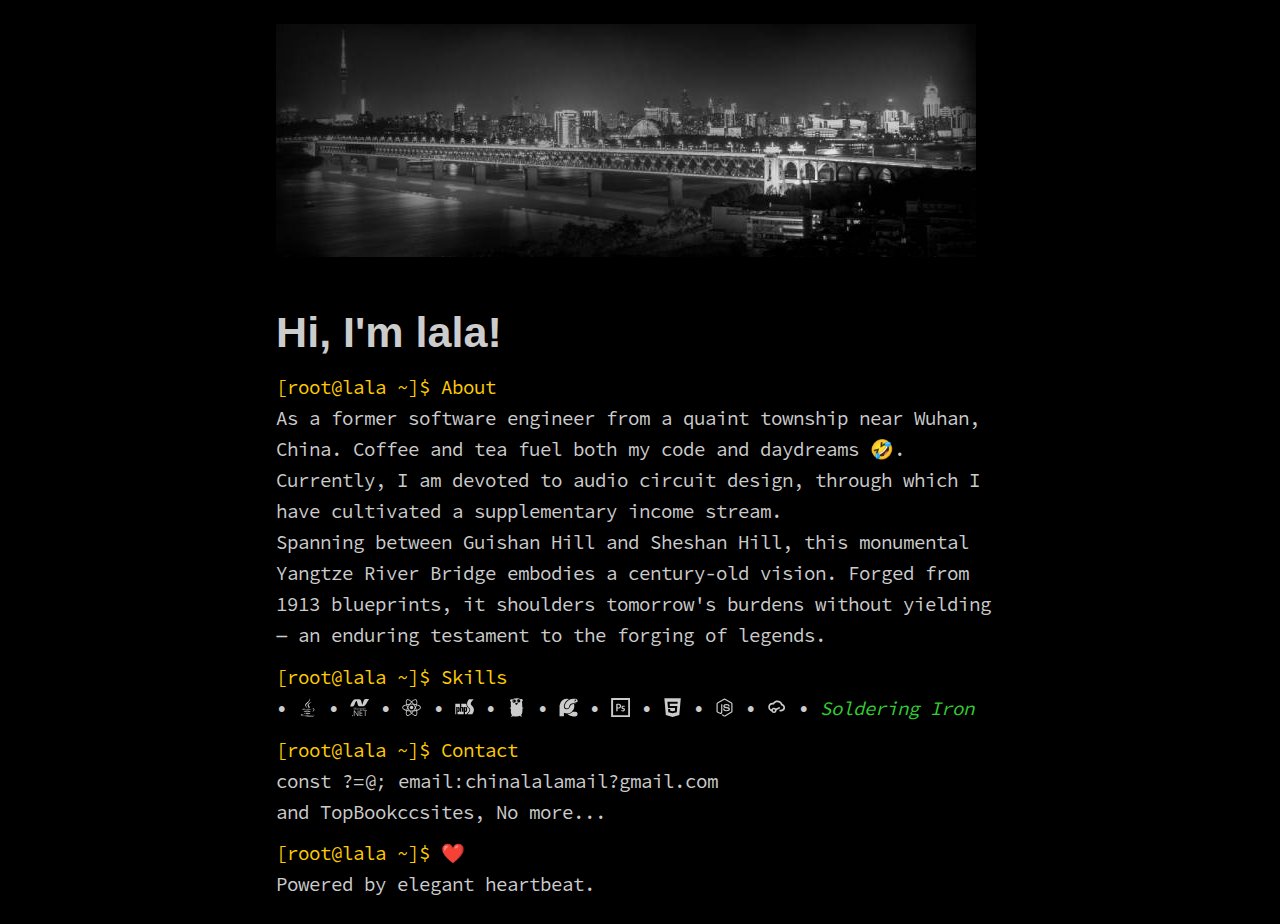
==== commit dc896650: "2025-03-24 12:37:53.32 By lala" ====
--- a/index.html
+++ b/index.html
@@ -76,7 +76,7 @@
     </main>
     <script>
         var ele = document.querySelector('.imglogo');
-        var imgUrl = 'images/The-first-bridge-bb.jpg';
+        var imgUrl = 'images/The-first-bridge-b.jpg';
         var imgObject = new Image();
         imgObject.src = imgUrl;
         imgObject.onload = function() {
--- a/css/main.css
+++ b/css/main.css
@@ -135,7 +135,7 @@
 .imglogo {
     height: auto;
     max-width: 100%;
-    margin-top: 5rem;
+    /*margin-top: 5rem;*/
     -webkit-filter: blur(5px);
     filter: blur(5px);
     transition: all 0.7s;
